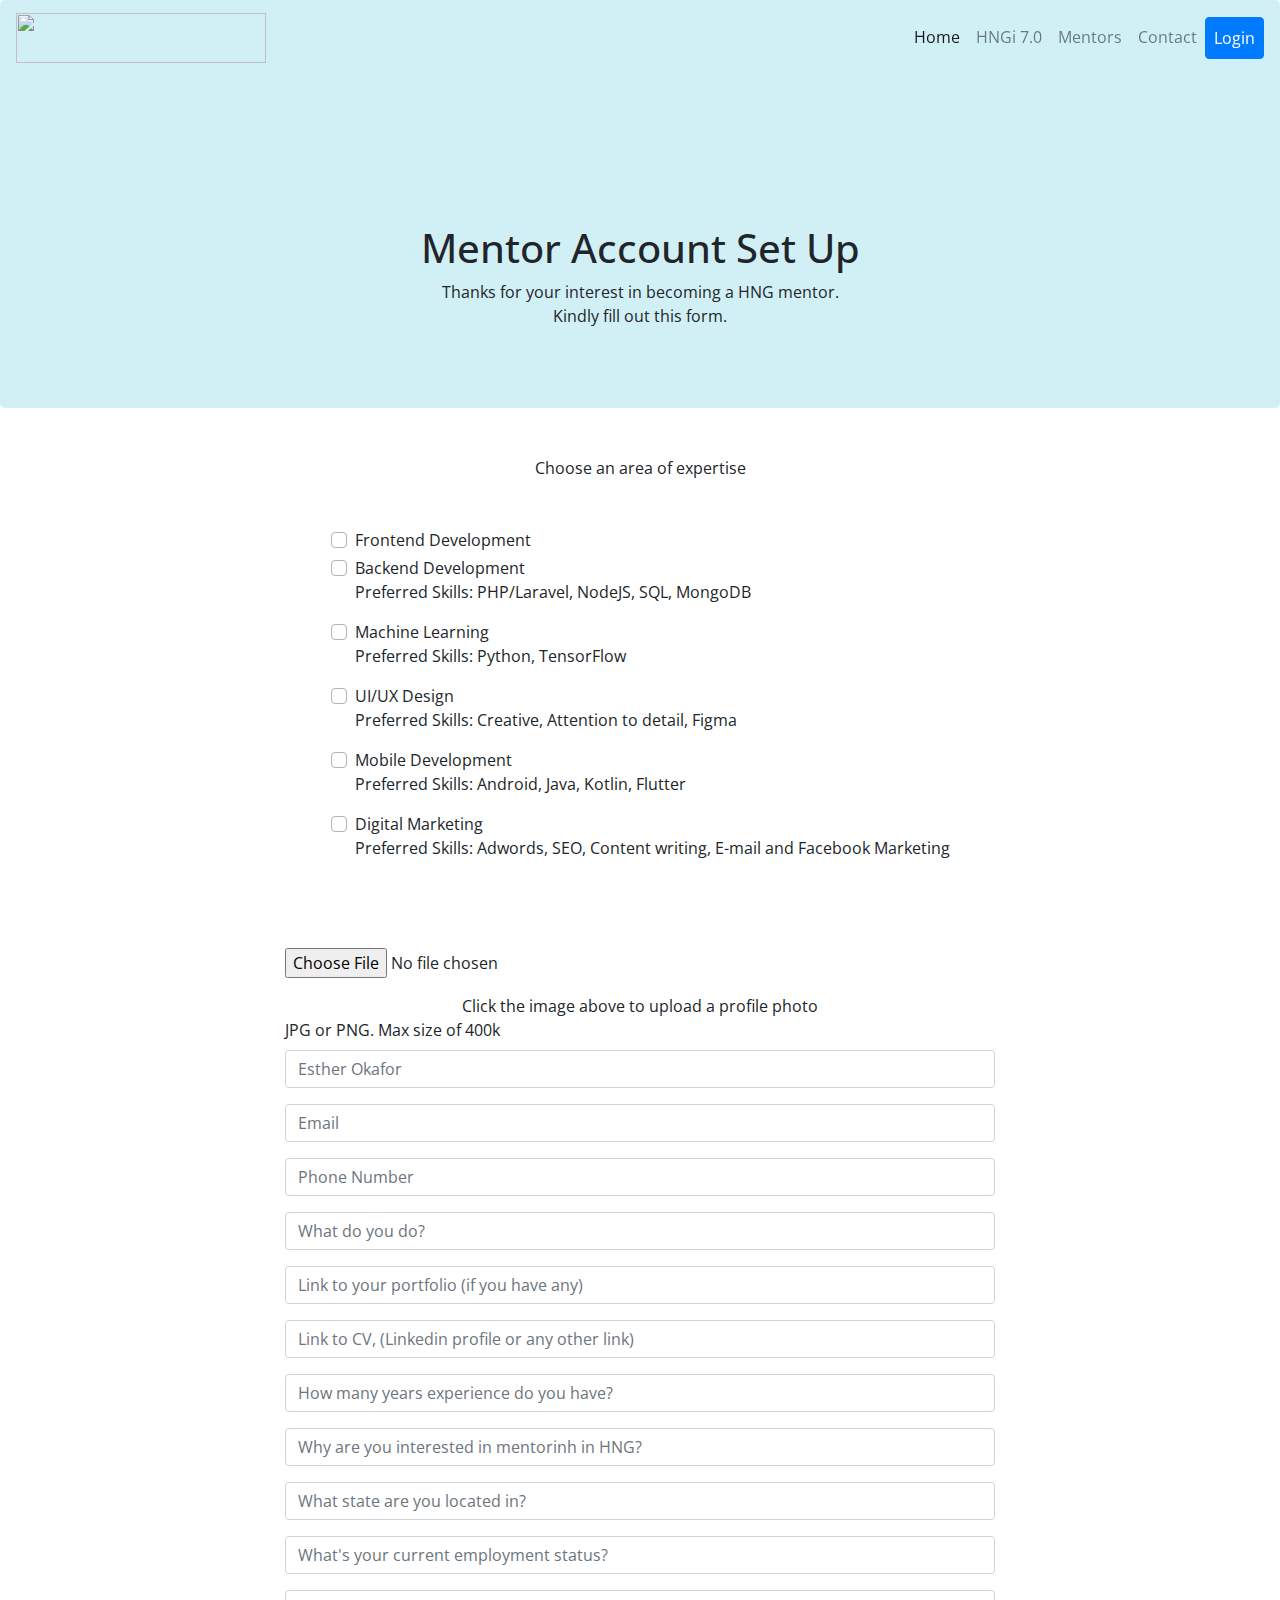
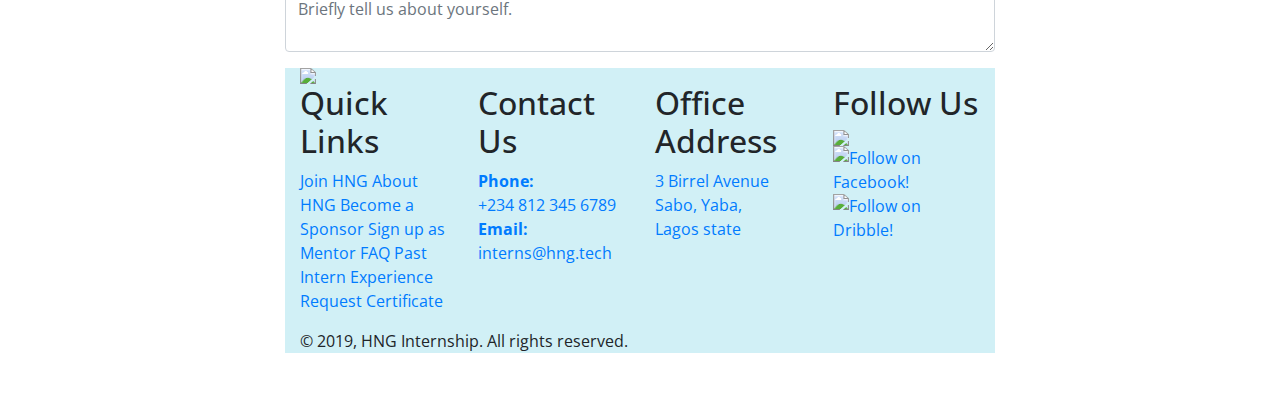
==== index.html @ 0e86c22f "Rename JoinHNG.html to index.html" ====
<DOCTYPE html>
    <html>

    <head>
        <title>Learning Html</title>
        <meta charset="UTF-8">
        <meta name="description" content="my first html page">
        <meta name="viewport" content="width=device-width, initial-scale=1.0">
        <link rel="stylesheet" href="style.css">
        <link href="https://fonts.googleapis.com/icon?family=Material+Icons" rel="stylesheet">
        <link rel="stylesheet" href="https://stackpath.bootstrapcdn.com/bootstrap/4.3.1/css/bootstrap.min.css"
            integrity="sha384-ggOyR0iXCbMQv3Xipma34MD+dH/1fQ784/j6cY/iJTQUOhcWr7x9JvoRxT2MZw1T" crossorigin="anonymous">
    </head>

    <body>
        <header id="header">
            <!-- Just an image -->
            <nav class="navbar navbar-expand-lg navbar-light fixed-top">
                <a class="navbar-brand" href="#">
                    <img src="https://res.cloudinary.com/phiileo/image/upload/v1571147073/brand-logo_tx0mdt.png"
                        width="250" height="50" alt="">
                </a>
                <button class="navbar-toggler" type="button" data-toggle="collapse"
                    data-target="#navbarSupportedContent" aria-controls="navbarSupportedContent" aria-expanded="false"
                    aria-label="Toggle navigation">
                    <span class="navbar-toggler-icon"></span>
                </button>

                <div class="collapse navbar-collapse" id="navbarSupportedContent">
                    <ul class="navbar-nav ml-auto">
                        <li class="nav-item active">
                            <a class="nav-link" href="#">Home <span class="sr-only">(current)</span></a>
                        </li>
                        <li class="nav-item">
                            <a class="nav-link" href="#">HNGi 7.0</a>
                        </li>
                        <li class="nav-item">
                            <a class="nav-link" href="#">Mentors</a>
                        </li>
                        <li class="nav-item">
                            <a class="nav-link" href="#">Contact</a>
                        </li>
                        <li class="nav-item">
                            <a class="nav-link btn btn-primary text-white" href="#">Login</a>
                        </li>
                    </ul>
                </div>
            </nav>
        </header>
        <!--End of haeder-->
        <div class="jumbotron">
            <div class="text-center pt-4">
                <h1 class="mentor">Mentor Account Set Up</h1>
                <p class="gratitude">Thanks for your interest in becoming a HNG mentor.<br> Kindly fill out this form.
                </p>
            </div>
        </div>
        <!--Form1-->

        <div class="container mt-5">
            <div class="container-fluid">
                <div class="row">
                    <p class=" col-12 text-center area mb-5">Choose an area of expertise</p>
                    <div id="wrap" class="text-justify  mb-3 wrap mx-auto">
                        <!--Form control-->
                        <div class="checkboxes">
                            <div class="custom-control custom-checkbox mb-1">
                                <input id="check1" type="checkbox" name="area_of_expertise[]"
                                    class="checkbox mr-1 custom-control-input" value="Frontend">
                                <label class="accordion-label custom-control-label pr-2" for="check1">Frontend
                                    Development</label>

                                <a data-toggle="collapse" href="#collapseExample" role="button" aria-expanded="false"
                                    aria-controls="collapseExample">
                                </a>

                                <div class="collapse" id="collapseExample">
                                    <p><span>Preferred Skills: </span> HTML, CSS, JavaScript, Bootstrap, JQuery</p>
                                </div>
                            </div>
                            <div class="custom-control custom-checkbox mb-1">
                                <input id="check2" name="area_of_expertise[]" type="checkbox"
                                    class="checkbox mr-1 custom-control-input" value="Backend">
                                <label class="accordion-label custom-control-label" for="check2">Backend
                                    Development</label>
                                <i class="fa fa-angle-down fa-icon" aria-hidden="true"></i>
                                <div class="accordion-content">
                                    <p><span>Preferred Skills: </span>PHP/Laravel, NodeJS, SQL, MongoDB</p>
                                </div>
                            </div>
                            <div class="custom-control custom-checkbox mb-1">
                                <input id="check3" name="area_of_expertise[]" type="checkbox"
                                    class="checkbox mr-1 custom-control-input" value="Machine-learning">
                                <label class="accordion-label custom-control-label" for="check3">Machine
                                    Learning</label>
                                <i class="fa fa-angle-down fa-icon" aria-hidden="true"></i>
                                <div class="accordion-content">
                                    <p><span>Preferred Skills: </span>Python, TensorFlow</p>
                                </div>
                            </div>
                            <div class="custom-control custom-checkbox mb-1">
                                <input id="check4" name="area_of_expertise[]" type="checkbox"
                                    class="checkbox mr-1 custom-control-input" value="UI/UX-Design">
                                <label class="accordion-label custom-control-label" for="check4">UI/UX Design</label>
                                <i class="fa fa-angle-down fa-icon" aria-hidden="true"></i>
                                <div class="accordion-content">
                                    <p><span>Preferred Skills: </span>Creative, Attention to detail, Figma</p>
                                </div>
                            </div>
                            <div class="custom-control custom-checkbox mb-1">
                                <input id="check5" name="area_of_expertise[]" type="checkbox"
                                    class="checkbox mr-1 custom-control-input" value="Mobile-Development">
                                <label class="accordion-label custom-control-label" for="check5">Mobile
                                    Development</label>
                                <i class="fa fa-angle-down fa-icon" aria-hidden="true"></i>
                                <div class="accordion-content">
                                    <p><span>Preferred Skills: </span>Android, Java, Kotlin, Flutter</p>
                                </div>
                            </div>
                            <div class="custom-control custom-checkbox mb-1">
                                <input id="check6" name="area_of_expertise[]" type="checkbox"
                                    class="checkbox mr-1 custom-control-input" value="Digital-marketing">
                                <label class="accordion-label custom-control-label" for="check6">Digital
                                    Marketing</label>
                                <i class="fa fa-angle-down fa-icon" aria-hidden="true"></i>
                                <div class="accordion-content">
                                    <p><span>Preferred Skills: </span> Adwords, SEO, Content writing, E-mail and
                                        Facebook Marketing </p>
                                </div>
                            </div>
                        </div>
                    </div>
                </div>

                <!--Form2-->
                <div class="row d-flex mt-5 mb-5" id="form-contner">
                    <div class="col-lg-8 m-auto">
                        <div class="second">

                            <div class="image-upload form-group">
                                <label for="file-input">
                                    <div class="circle"><i class="fas fa-camera"></i></div>
                                </label>
                                <input id="file-input" class="form-control-file" type="file"/ name="image">
                            </div>
                            <div class="click text-center">Click the image above to upload a profile photo</div>
                            <div class="jpg">JPG or PNG. Max size of 400k</div>



                        </div>
                        <div class="form">
                            <div class="form-group">
                                <label for=""></label>
                                <input type="text" name="username" class="form-control" placeholder="Esther Okafor"
                                    required>
                            </div>
                            <div class="form-group">
                                <input type="Email" name="email address" Placeholder="Email" class="form-control"
                                    required>
                            </div>
                            <div class="form-group">
                                <input type="#" name="phonenumber" placeholder="Phone Number" class="form-control"
                                    required>
                            </div>
                            <div class="form-group">
                                <input type="text" placeholder="What do you do?" class="form-control" required>
                            </div>
                            <div class="form-group">
                                <input type="url" placeholder="Link to your portfolio (if you have any)"
                                    class="form-control" required>
                            </div>
                            <div class="form-group">
                                <input type="url" placeholder="Link to CV, (Linkedin profile or any other link)"
                                    class="form-control" required>
                            </div>
                            <div class="form-group">
                                <input type="text" placeholder="How many years experience do you have?"
                                    class="form-control" required>
                            </div>
                            <div class="form-group">
                                <input type="text" placeholder="Why are you interested in mentorinh in HNG?"
                                    class="form-control" required>
                            </div>
                            <div class="form-group">
                                <input type="text" placeholder="What state are you located in?" class="form-control"
                                    required>
                            </div>
                            <div class="form-group">
                                <input type="text" placeholder="What's your current employment status?"
                                    class="form-control" required>
                            </div>
                            <div class="form-group">
                                <textarea type="text" placeholder="Briefly tell us about yourself." class="form-control"
                                    required></textarea>
                            </div>
                        </div>

                        <!--The footer-->
                        <footer id="footer">
                            <div class="container">

                                <img id="footer-logo"
                                    src="https://res.cloudinary.com/phiileo/image/upload/v1571147073/brand-logo_tx0mdt.png">

                                <nav class="footer-nav">
                                    <div class="row">
                                        <div class="col-md-3 pb-3">
                                            <h2 class="skyblue-text">Quick Links</h2>
                                            <div id="link-list">
                                                <a href="join-intern.php" class="skyblue-text">Join HNG</a>
                                                <a href="index.php" class="skyblue-text">About HNG</a>
                                                <a href="donate.php" class="skyblue-text">Become a Sponsor</a>
                                                <a href="MentorSetUpPage2.php" class="skyblue-text">Sign up as
                                                    Mentor</a>
                                                <a href="faq.php" class="skyblue-text">FAQ</a>
                                                <a href="intern-experience.php" class="skyblue-text">Past Intern
                                                    Experience</a>
                                                <a href="request_certificate.php">Request Certificate</a>

                                            </div>
                                        </div>
                                        <div class="col-md-3 pb-3 footer-section">
                                            <h2 class="skyblue-text">Contact Us</h2>
                                            <div>
                                                <a href="tel:+2348123456789">
                                                    <strong>
                                                        Phone: <br />
                                                    </strong>
                                                    +234 812 345 6789
                                                </a>
                                                <br />
                                                <a href="mailto:interns@hng.tech">
                                                    <strong>
                                                        Email: <br />
                                                    </strong>
                                                    interns@hng.tech
                                                </a>
                                            </div>
                                        </div>
                                        <div class="col-md-3 pb-3 footer-section">
                                            <h2 class="skyblue-text">Office Address</h2>
                                            <p id="address">
                                                <a
                                                    href="https://www.google.com/maps/place/Hotels.ng/@6.5091808,3.3795046,17z/data=!4m13!1m7!3m6!1s0x103b8cf61c9c63c5:0xb2ef3a96e7eb315e!2s3+Birrel+Ave,+Yaba+100001,+Lagos!3b1!8m2!3d6.5091808!4d3.3795046!3m4!1s0x103b8c58aa4e0931:0x9ddabc4518c15d14!8m2!3d6.5091808!4d3.3795046">3
                                                    Birrel Avenue <br /> Sabo, Yaba, <br /> Lagos state</a> <br>


                                            </p>
                                        </div>
                                        <div class="col-md-3 pb-3">
                                            <h2 class="skyblue-text">Follow Us</h2>
                                            <div id="socials">
                                                <a href="https://twitter.com/hnginternship"
                                                    title="Follow on Twitter!"><img
                                                        src="https://res.cloudinary.com/jaycodist/image/upload/v1570722900/twitter-logo_m1mgzi.svg"></a>
                                                <a href="https://www.facebook.com/HNG-Internship-115577009820117/"><img
                                                        title="Follow on Facebook!"
                                                        src="https://res.cloudinary.com/jaycodist/image/upload/v1570722900/facebook-logo_bw1hal.svg"></a>
                                                <a href="https://dribble.com"><img title="Follow on Dribble!"
                                                        src="https://res.cloudinary.com/jaycodist/image/upload/v1570722900/dribble-logo_w4vwuz.svg"></a>
                                            </div>

                                        </div>
                                    </div>
                                </nav>
                                <p class="copyright">&copy; 2019, HNG Internship. All rights reserved.</p>
                            </div>
                        </footer>
                        <script src="https://code.jquery.com/jquery-3.3.1.slim.min.js"
                            integrity="sha384-q8i/X+965DzO0rT7abK41JStQIAqVgRVzpbzo5smXKp4YfRvH+8abtTE1Pi6jizo"
                            crossorigin="anonymous"></script>
                        <script src="https://cdnjs.cloudflare.com/ajax/libs/popper.js/1.14.7/umd/popper.min.js"
                            integrity="sha384-UO2eT0CpHqdSJQ6hJty5KVphtPhzWj9WO1clHTMGa3JDZwrnQq4sF86dIHNDz0W1"
                            crossorigin="anonymous"></script>
                        <script src="https://stackpath.bootstrapcdn.com/bootstrap/4.3.1/js/bootstrap.min.js"
                            integrity="sha384-JjSmVgyd0p3pXB1rRibZUAYoIIy6OrQ6VrjIEaFf/nJGzIxFDsf4x0xIM+B07jRM"
                            crossorigin="anonymous"></script>
    </body>

    </html>
---- style.css ----
@import url('https://fonts.googleapis.com/css?family=Open+Sans:400,700,800&display=swap');

* {
  margin: 0;
  padding: 0;
  box-sizing: border-box;
  font-family: "Open Sans", segoe UI, sans-serif !important;
}

.jumbotron, footer {
  background: #d1f0f6 !important;
}

.jumbotron .text-center {
  padding-top: 10rem !important;
}
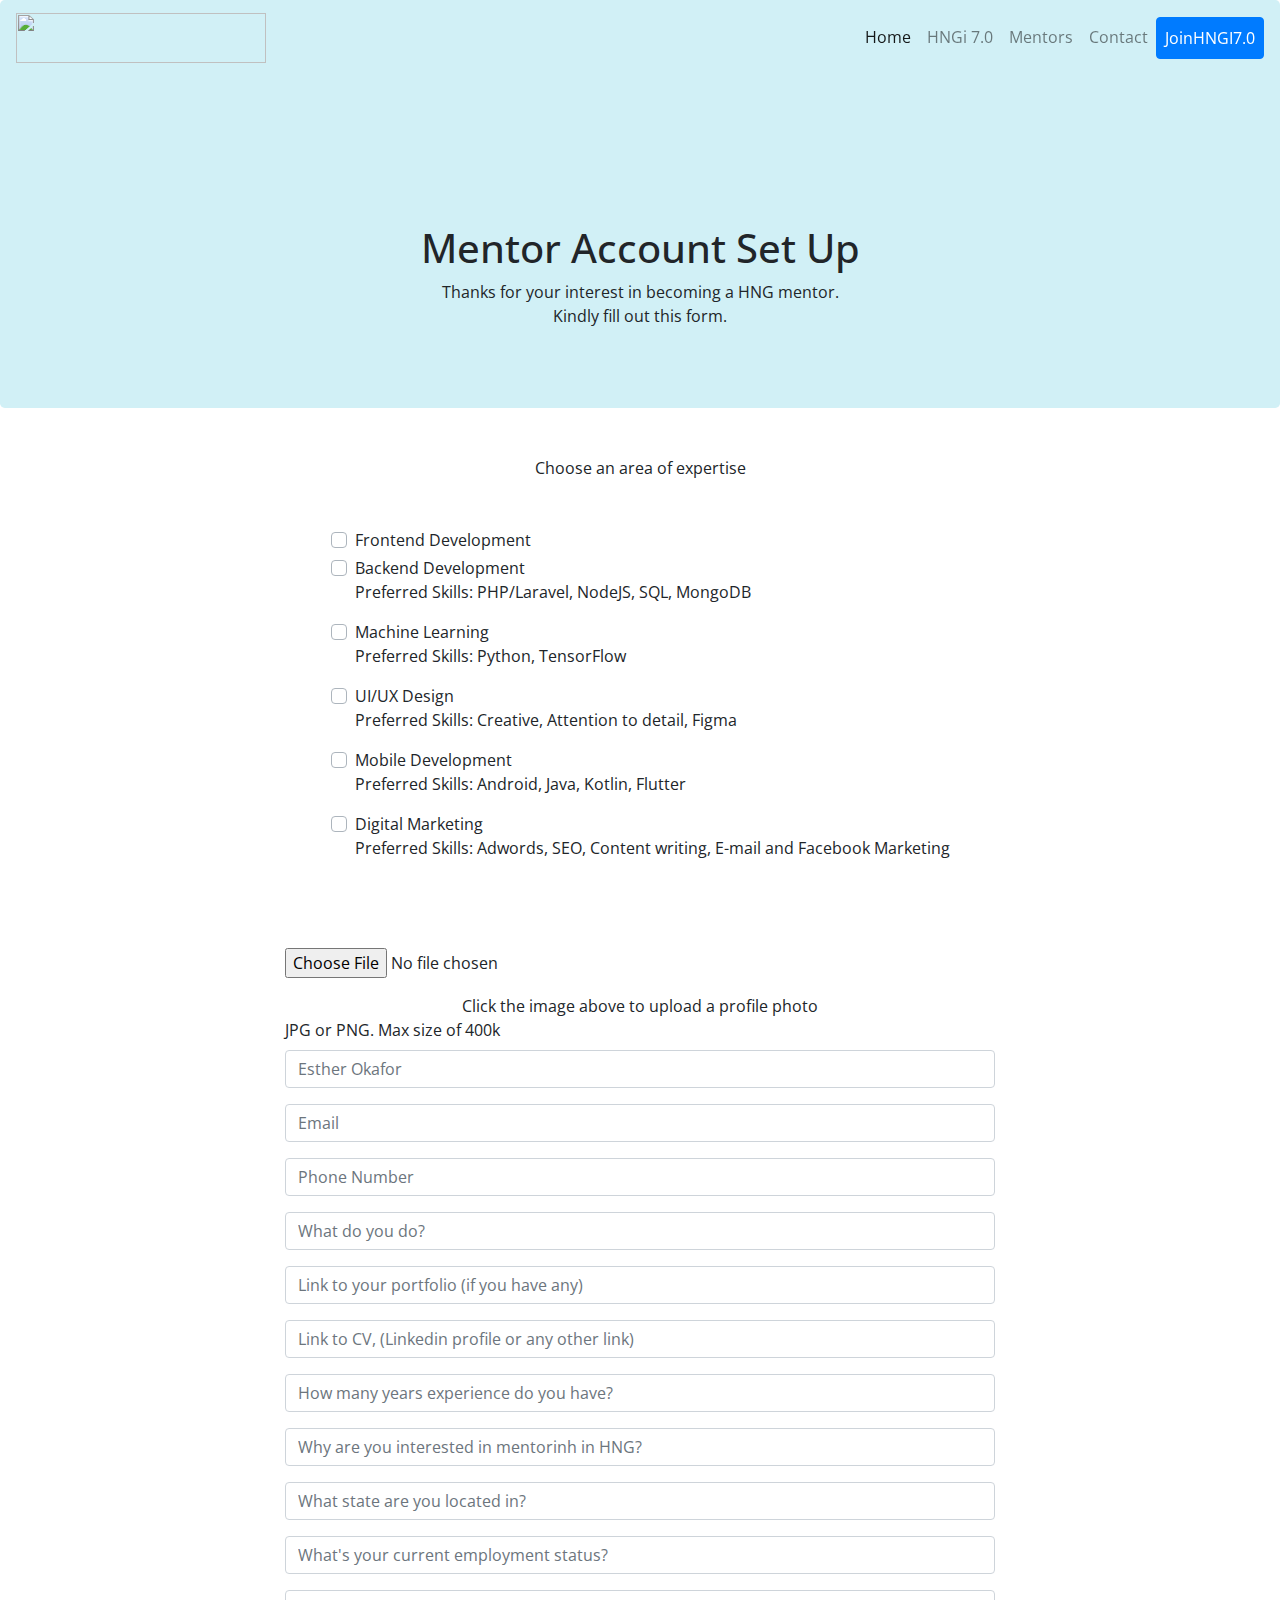
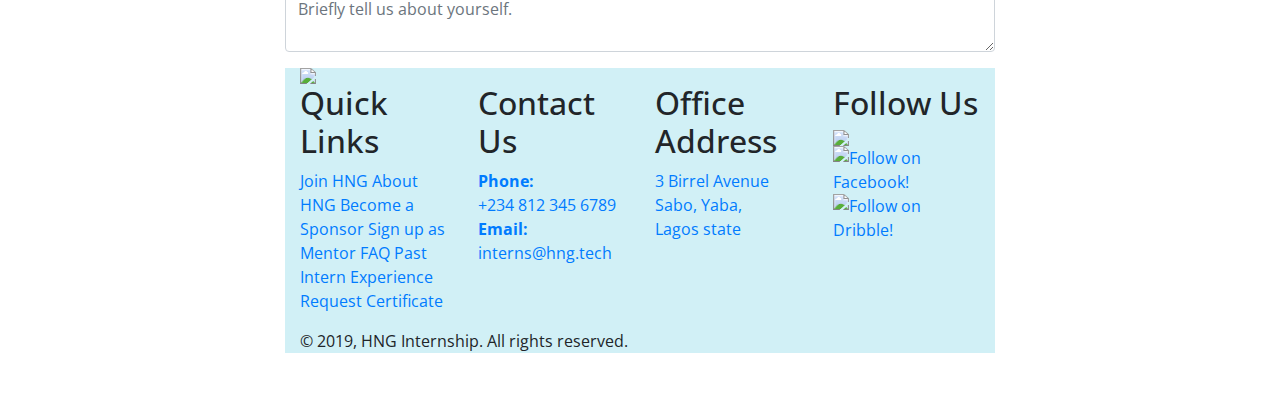
==== commit 9f65fe80: "Update index.html" ====
--- a/index.html
+++ b/index.html
@@ -41,7 +41,7 @@
                             <a class="nav-link" href="#">Contact</a>
                         </li>
                         <li class="nav-item">
-                            <a class="nav-link btn btn-primary text-white" href="#">Login</a>
+                            <a class="nav-link btn btn-primary text-white" href="#">JoinHNGI7.0</a>
                         </li>
                     </ul>
                 </div>
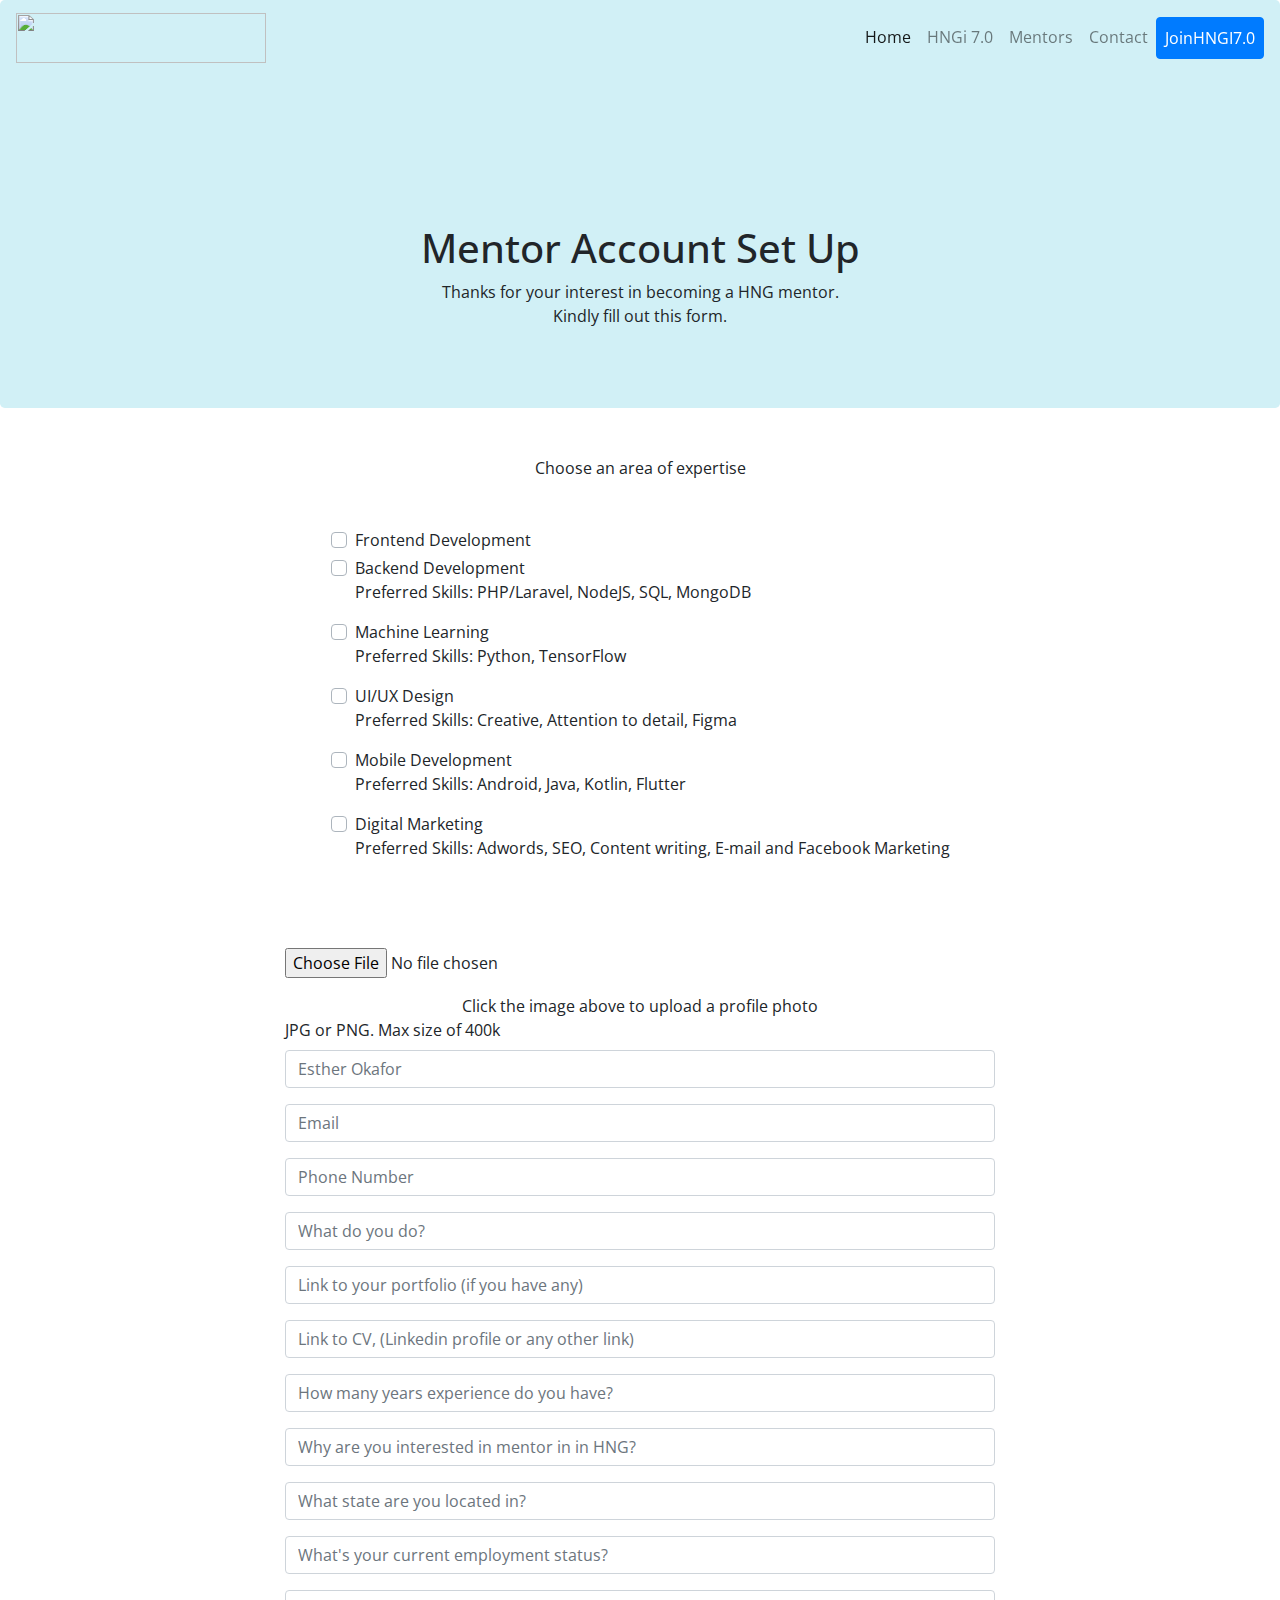
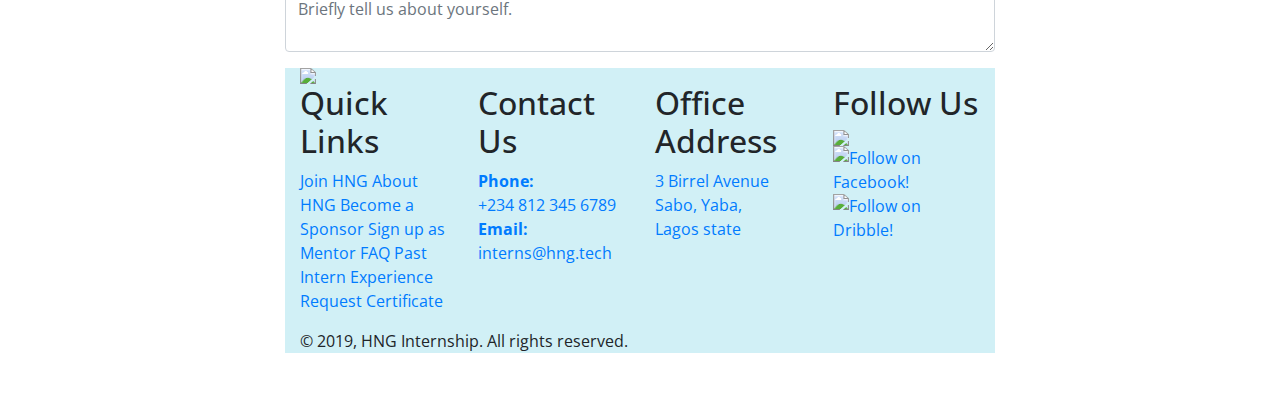
==== commit fbf853cc: "Update index.html" ====
--- a/index.html
+++ b/index.html
@@ -179,7 +179,7 @@
                                     class="form-control" required>
                             </div>
                             <div class="form-group">
-                                <input type="text" placeholder="Why are you interested in mentorinh in HNG?"
+                                <input type="text" placeholder="Why are you interested in mentor in in HNG?"
                                     class="form-control" required>
                             </div>
                             <div class="form-group">
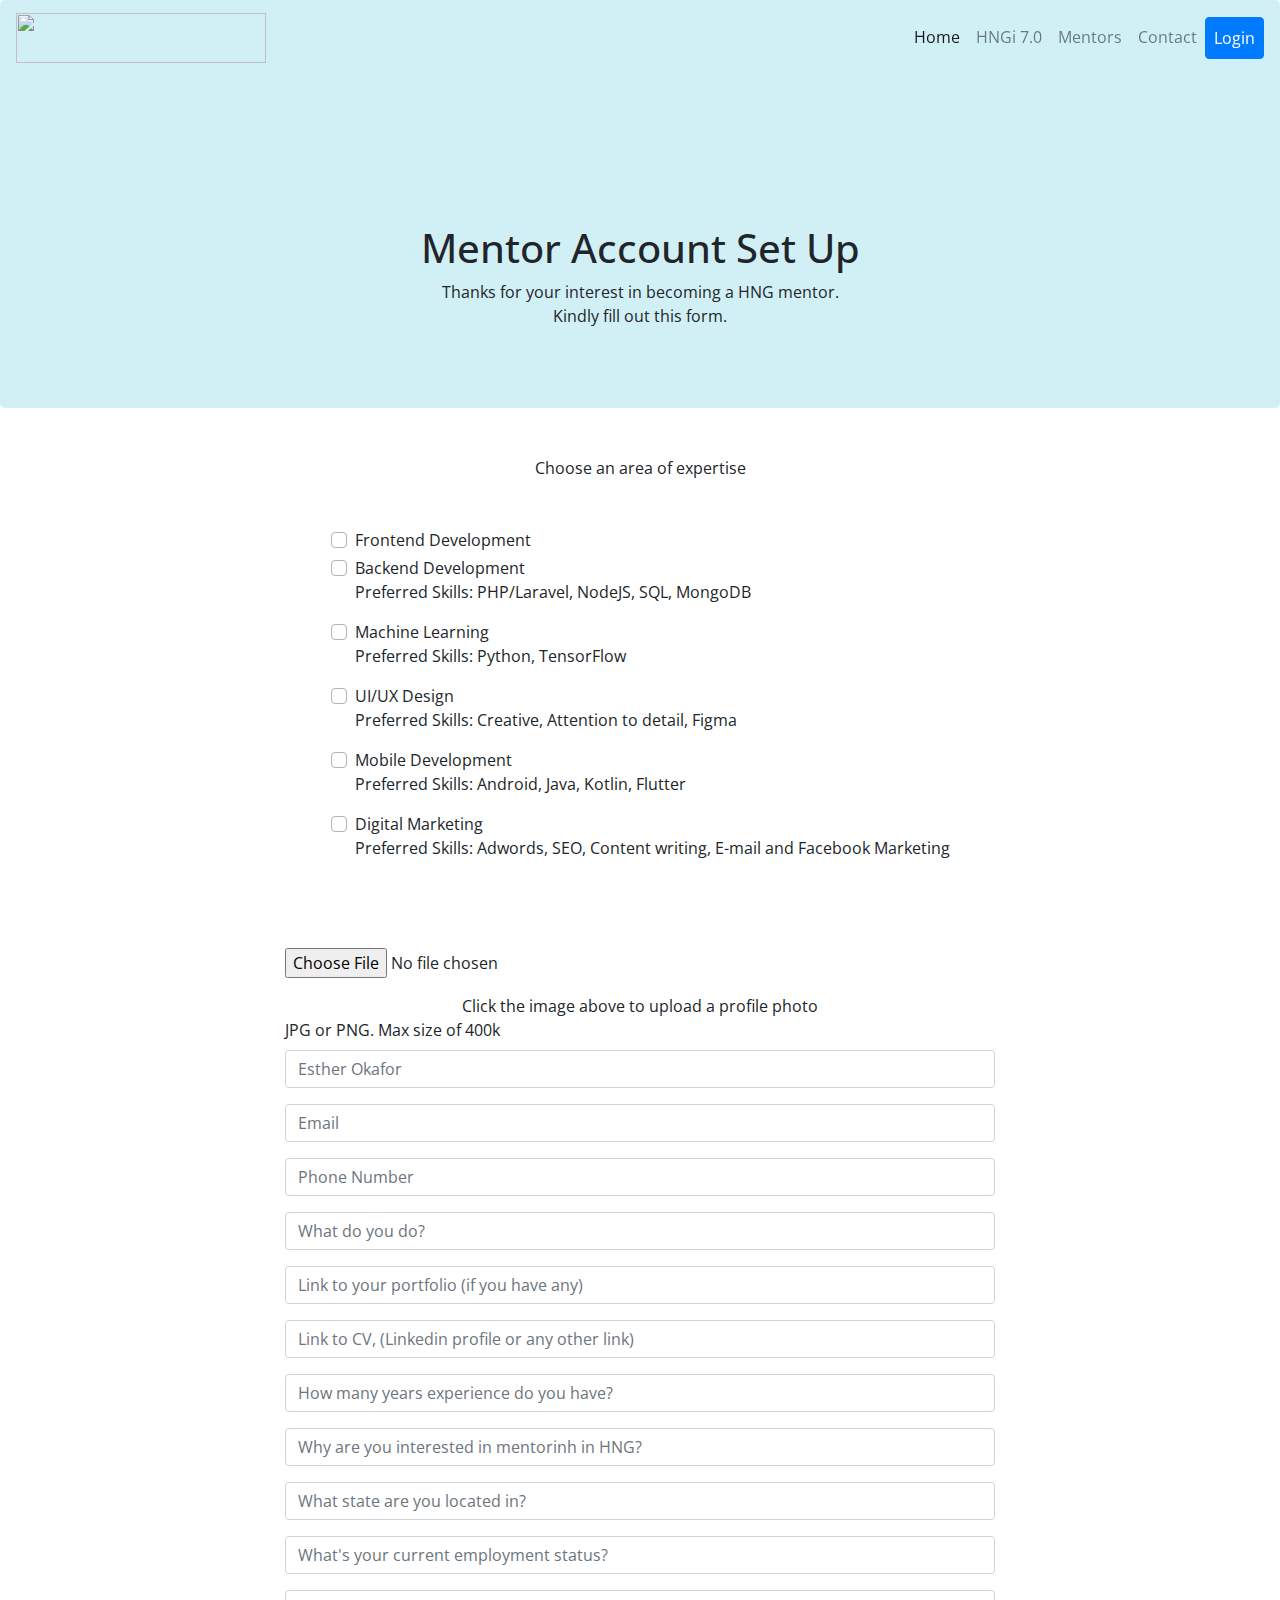
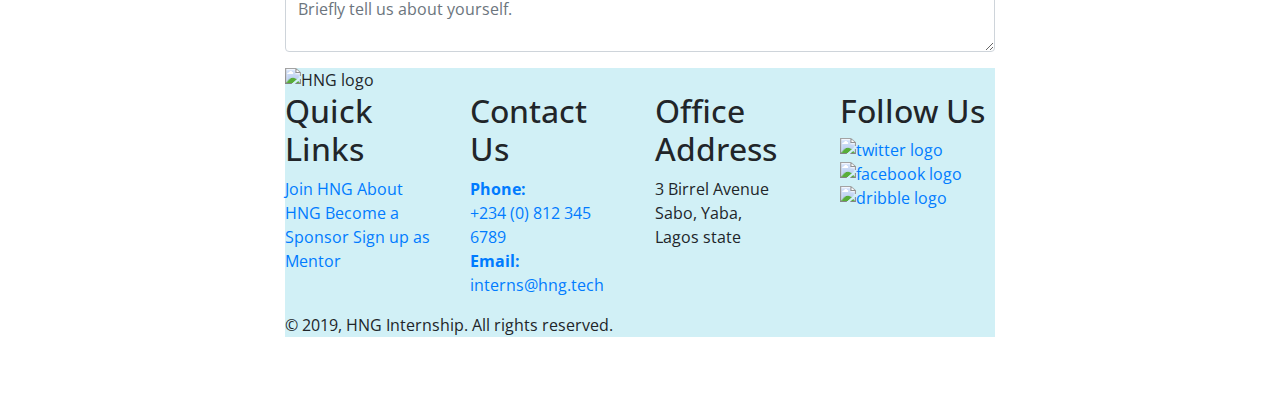
==== commit 0a789e22: "Update index.html" ====
--- a/index.html
+++ b/index.html
@@ -41,7 +41,7 @@
                             <a class="nav-link" href="#">Contact</a>
                         </li>
                         <li class="nav-item">
-                            <a class="nav-link btn btn-primary text-white" href="#">JoinHNGI7.0</a>
+                            <a class="nav-link btn btn-primary text-white" href="#">Login</a>
                         </li>
                     </ul>
                 </div>
@@ -179,7 +179,7 @@
                                     class="form-control" required>
                             </div>
                             <div class="form-group">
-                                <input type="text" placeholder="Why are you interested in mentor in in HNG?"
+                                <input type="text" placeholder="Why are you interested in mentorinh in HNG?"
                                     class="form-control" required>
                             </div>
                             <div class="form-group">
@@ -198,76 +198,50 @@
 
                         <!--The footer-->
                         <footer id="footer">
-                            <div class="container">
-
-                                <img id="footer-logo"
-                                    src="https://res.cloudinary.com/phiileo/image/upload/v1571147073/brand-logo_tx0mdt.png">
-
-                                <nav class="footer-nav">
-                                    <div class="row">
-                                        <div class="col-md-3 pb-3">
-                                            <h2 class="skyblue-text">Quick Links</h2>
-                                            <div id="link-list">
-                                                <a href="join-intern.php" class="skyblue-text">Join HNG</a>
-                                                <a href="index.php" class="skyblue-text">About HNG</a>
-                                                <a href="donate.php" class="skyblue-text">Become a Sponsor</a>
-                                                <a href="MentorSetUpPage2.php" class="skyblue-text">Sign up as
-                                                    Mentor</a>
-                                                <a href="faq.php" class="skyblue-text">FAQ</a>
-                                                <a href="intern-experience.php" class="skyblue-text">Past Intern
-                                                    Experience</a>
-                                                <a href="request_certificate.php">Request Certificate</a>
-
-                                            </div>
+                            <img id="footer_hng_img" src="https://res.cloudinary.com/drpk8jfdq/image/upload/v1572538757/logohng_hdyxnq.png" alt="HNG logo">
+                            <nav class="footer_nav_links">
+                                <div class="row">
+                                    <div class="col-md-3 pb-3">
+                                        <h2 class="">Quick Links</h2>
+                                        <div id="footer_links">
+                                            <a href="#">Join HNG</a>
+                                            <a href="#">About HNG</a>
+                                            <a href="#">Become a Sponsor</a>
+                                            <a href="#">Sign up as Mentor</a>
                                         </div>
-                                        <div class="col-md-3 pb-3 footer-section">
-                                            <h2 class="skyblue-text">Contact Us</h2>
-                                            <div>
-                                                <a href="tel:+2348123456789">
-                                                    <strong>
-                                                        Phone: <br />
-                                                    </strong>
-                                                    +234 812 345 6789
-                                                </a>
-                                                <br />
-                                                <a href="mailto:interns@hng.tech">
-                                                    <strong>
-                                                        Email: <br />
-                                                    </strong>
-                                                    interns@hng.tech
-                                                </a>
-                                            </div>
+                                    </div>
+                                    <div class="col-md-3 pb-3 footer_address">
+                                        <h2>Contact Us</h2>
+                                        <div>
+                                            <a href="tel:+2348123456789"><strong>Phone:<br /></strong>+234 (0) 812 345 6789</a>
+                                            <br />
+                                            <a href="mailto:interns@hng.tech"><strong>Email: <br /></strong>interns@hng.tech</a>
                                         </div>
-                                        <div class="col-md-3 pb-3 footer-section">
-                                            <h2 class="skyblue-text">Office Address</h2>
-                                            <p id="address">
-                                                <a
-                                                    href="https://www.google.com/maps/place/Hotels.ng/@6.5091808,3.3795046,17z/data=!4m13!1m7!3m6!1s0x103b8cf61c9c63c5:0xb2ef3a96e7eb315e!2s3+Birrel+Ave,+Yaba+100001,+Lagos!3b1!8m2!3d6.5091808!4d3.3795046!3m4!1s0x103b8c58aa4e0931:0x9ddabc4518c15d14!8m2!3d6.5091808!4d3.3795046">3
-                                                    Birrel Avenue <br /> Sabo, Yaba, <br /> Lagos state</a> <br>
-
-
-                                            </p>
+                                    </div>
+                                    <div class="col-md-3 pb-3 footer_address">
+                                        <h2>Office Address</h2>
+                                        <p>
+                                            3 Birrel Avenue <br /> Sabo, Yaba, <br /> Lagos state</a>                    
+                                        </p>
+                                    </div>
+                                    <div class="col-md-3 pb-3">
+                                        <h2>Follow Us</h2>
+                                        <div id="footer_social_media">
+                                            
+                                            <a href="https://twitter.com/hnginternship" title="Follow us on Twitter"><img
+                                                    src="https://res.cloudinary.com/drpk8jfdq/image/upload/v1572541271/twitter_ay0ikd.svg" alt="twitter logo"></a>
+                                            <a href="https://web.facebook.com/HNG-Internship-115577009820117/?_rdc=1&_rdr"><img title="Follow us on Facebook"
+                                                    src="https://res.cloudinary.com/drpk8jfdq/image/upload/v1572541271/facebook_gfh0dw.svg" alt="facebook logo"></a>
+                                            <a href="https://dribble.com"><img title="Follow us on Dribble"
+                                                    src="https://res.cloudinary.com/drpk8jfdq/image/upload/v1572541271/dribble_e9jisr.svg" alt="dribble logo"></a>
                                         </div>
-                                        <div class="col-md-3 pb-3">
-                                            <h2 class="skyblue-text">Follow Us</h2>
-                                            <div id="socials">
-                                                <a href="https://twitter.com/hnginternship"
-                                                    title="Follow on Twitter!"><img
-                                                        src="https://res.cloudinary.com/jaycodist/image/upload/v1570722900/twitter-logo_m1mgzi.svg"></a>
-                                                <a href="https://www.facebook.com/HNG-Internship-115577009820117/"><img
-                                                        title="Follow on Facebook!"
-                                                        src="https://res.cloudinary.com/jaycodist/image/upload/v1570722900/facebook-logo_bw1hal.svg"></a>
-                                                <a href="https://dribble.com"><img title="Follow on Dribble!"
-                                                        src="https://res.cloudinary.com/jaycodist/image/upload/v1570722900/dribble-logo_w4vwuz.svg"></a>
-                                            </div>
-
-                                        </div>
-                                    </div>
-                                </nav>
-                                <p class="copyright">&copy; 2019, HNG Internship. All rights reserved.</p>
-                            </div>
+                                        
+                                    </div>
+                                </div>
+                            </nav>
+                            <p id="copyright">&copy; 2019, HNG Internship. All rights reserved.</p>
                         </footer>
-                        <script src="https://code.jquery.com/jquery-3.3.1.slim.min.js"
+                                                <script src="https://code.jquery.com/jquery-3.3.1.slim.min.js"
                             integrity="sha384-q8i/X+965DzO0rT7abK41JStQIAqVgRVzpbzo5smXKp4YfRvH+8abtTE1Pi6jizo"
                             crossorigin="anonymous"></script>
                         <script src="https://cdnjs.cloudflare.com/ajax/libs/popper.js/1.14.7/umd/popper.min.js"
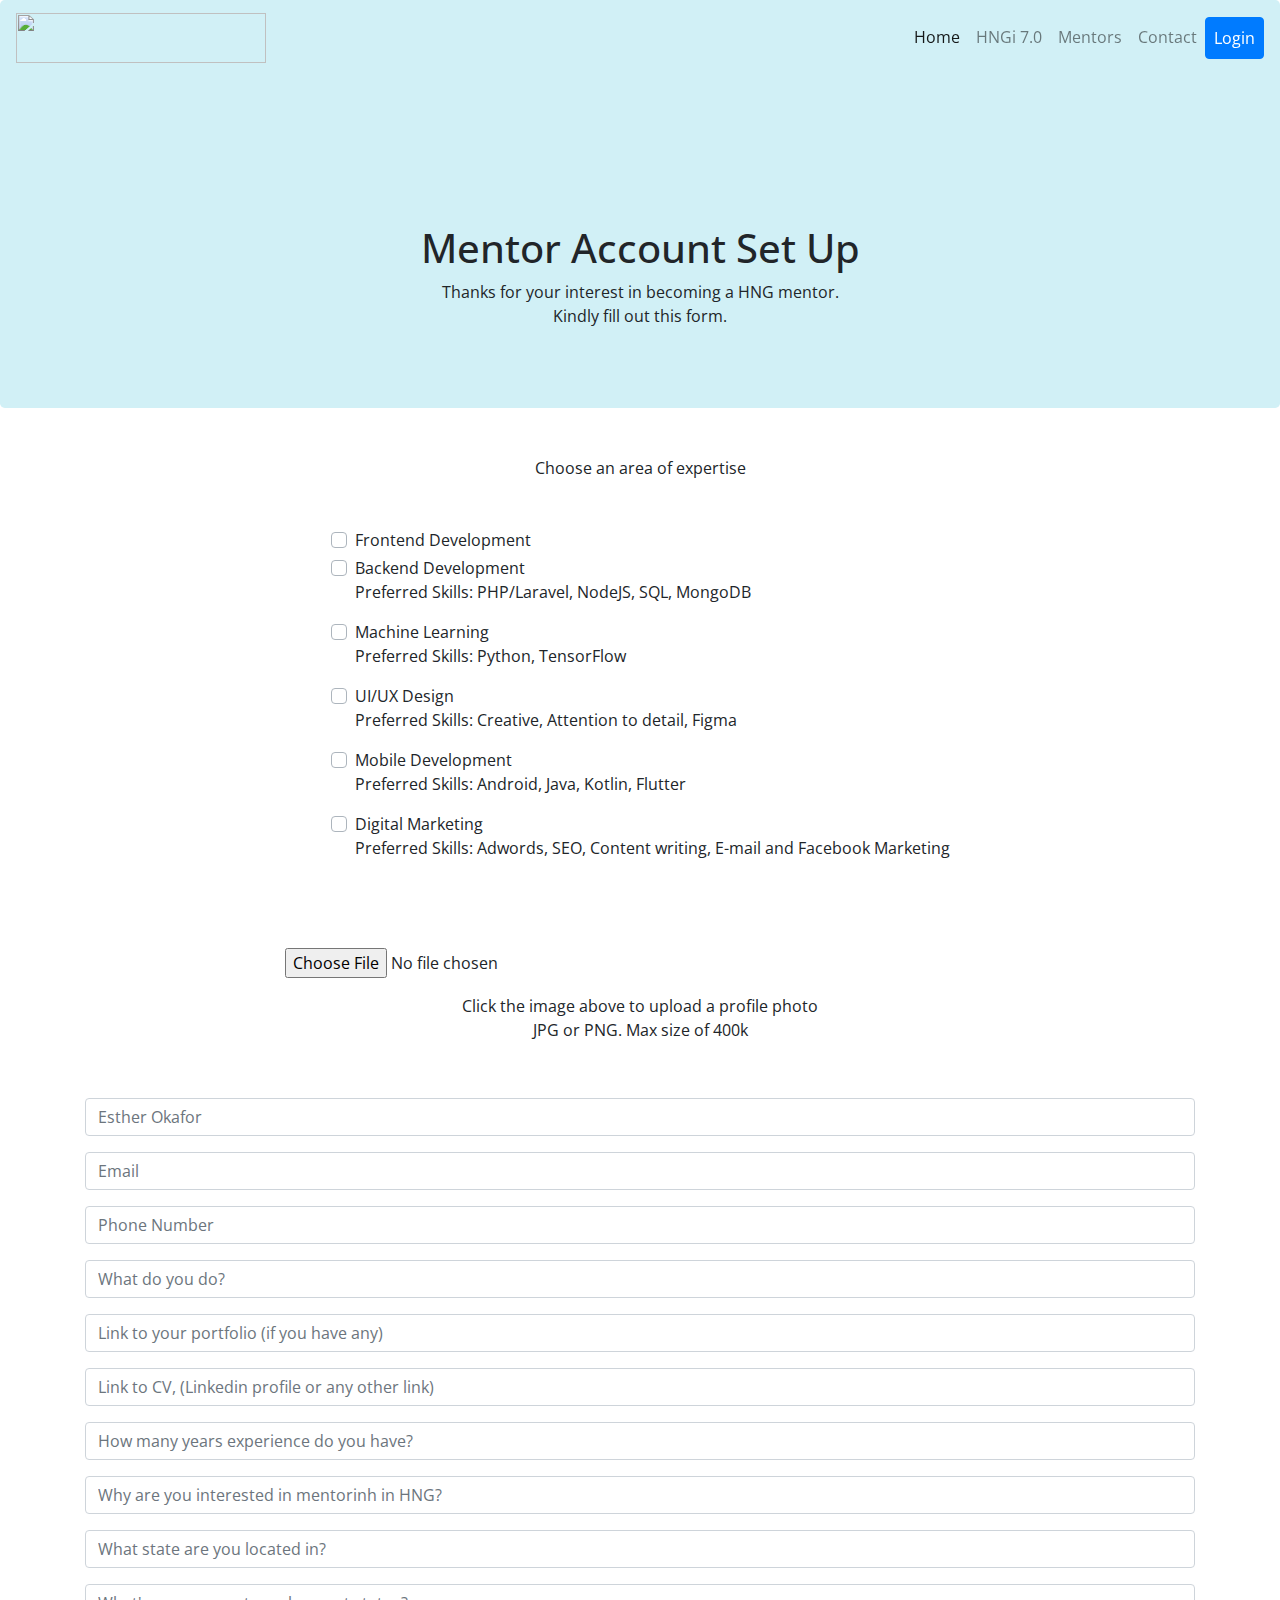
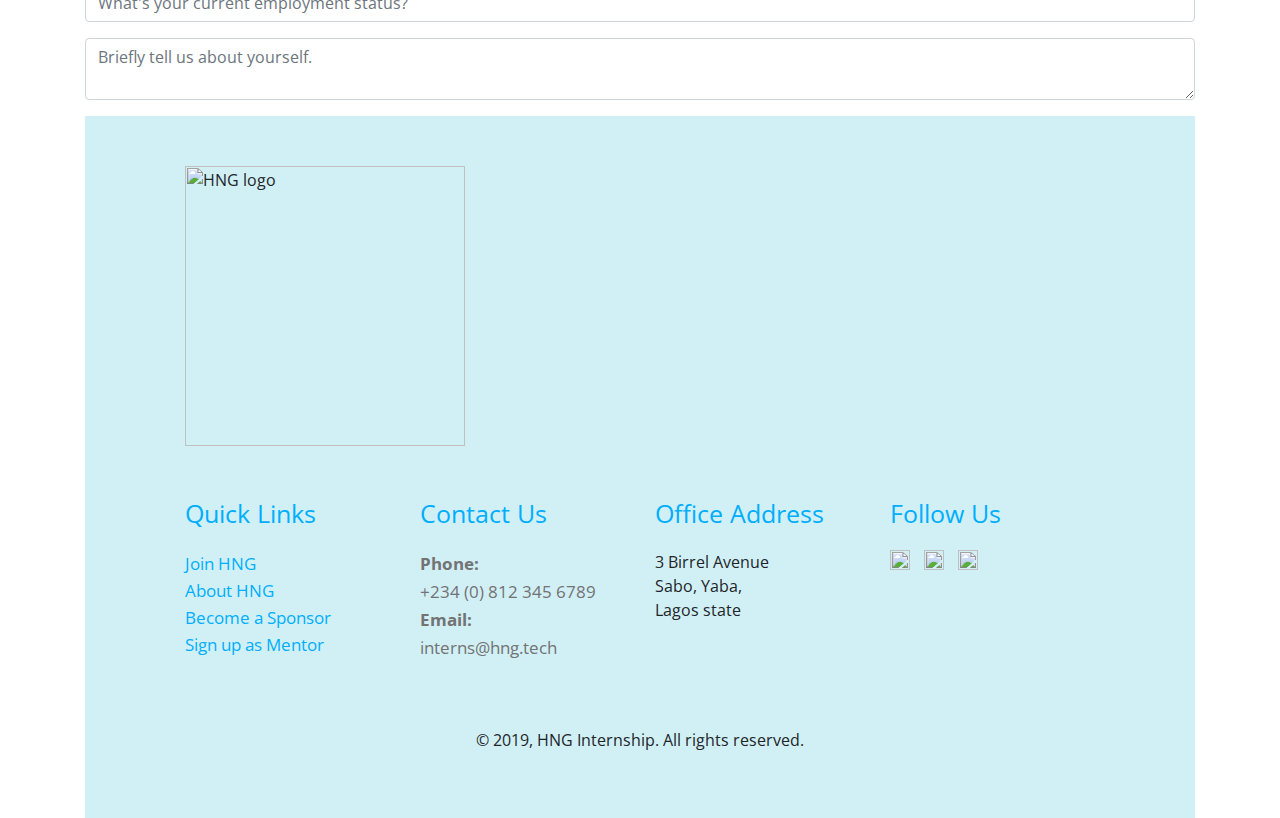
==== commit 22754a6e: "Update index.html" ====
--- a/index.html
+++ b/index.html
@@ -133,6 +133,7 @@
                 </div>
 
                 <!--Form2-->
+                <center>
                 <div class="row d-flex mt-5 mb-5" id="form-contner">
                     <div class="col-lg-8 m-auto">
                         <div class="second">
@@ -145,6 +146,8 @@
                             </div>
                             <div class="click text-center">Click the image above to upload a profile photo</div>
                             <div class="jpg">JPG or PNG. Max size of 400k</div>
+                            
+                            </center>
 
 
 
--- a/style.css
+++ b/style.css
@@ -13,4 +13,98 @@
 
 .jumbotron .text-center {
   padding-top: 10rem !important;
-}+}
+
+ /*FOOTER STYLING */
+ #footer {
+  background: #FAFAFA;
+  padding: 50px 100px;
+}
+#footer #footer_hng_img {
+  width: 280px;
+}
+
+.footer_nav_links {
+  margin-top: 50px;
+  margin-bottom: 50px;
+
+}
+
+.footer_nav_links h2 {
+  line-height: 34px;
+      font-family: Open Sans;
+      font-style: normal;
+      color: #00AEFF;
+      margin-bottom: 20px;
+      font-weight: 400;
+      font-size: 25px;
+  }
+
+  .footer_nav_links #footer_links a {
+    display: block;
+    line-height: 27px;
+    color: #00AEFF;
+      font-family: Open Sans;
+      font-style: normal;
+      font-weight: normal;
+      font-size: 17px;            
+  }
+
+  #footer .footer_address a {
+    line-height: 28px;        
+      color: #737373;
+      font-family: Open Sans;
+      font-style: normal;
+      font-weight: normal;
+      font-size: 17px;
+  }
+
+  #footer  #footer_social_media img {
+      width: 20px;
+      margin-right: 10px;
+      margin-bottom: 30px;
+  }
+
+  #copyright {
+      text-align: center;
+  }
+}
+
+
+
+@media screen and (max-width: 500px){
+  #footer {
+      padding: 50px 20px;
+  }
+}
+@media screen and (min-width:940px){
+  .container-fluid{
+      padding: 0 40px;
+  }
+  #header {
+      display: grid;
+      grid-template-columns: 3fr 9fr;
+  }
+  .nav_button {
+      display: none;
+  }
+
+  .main_menu {
+      display: block;
+      width: auto;
+      float: none;
+      text-align: right;
+  }
+
+  .main_menu .nav-link {
+      display: inline;
+      min-width: 150px;
+  }
+
+  .main_menu .nav-button-floated{
+      float: none;
+  }
+
+}
+
+
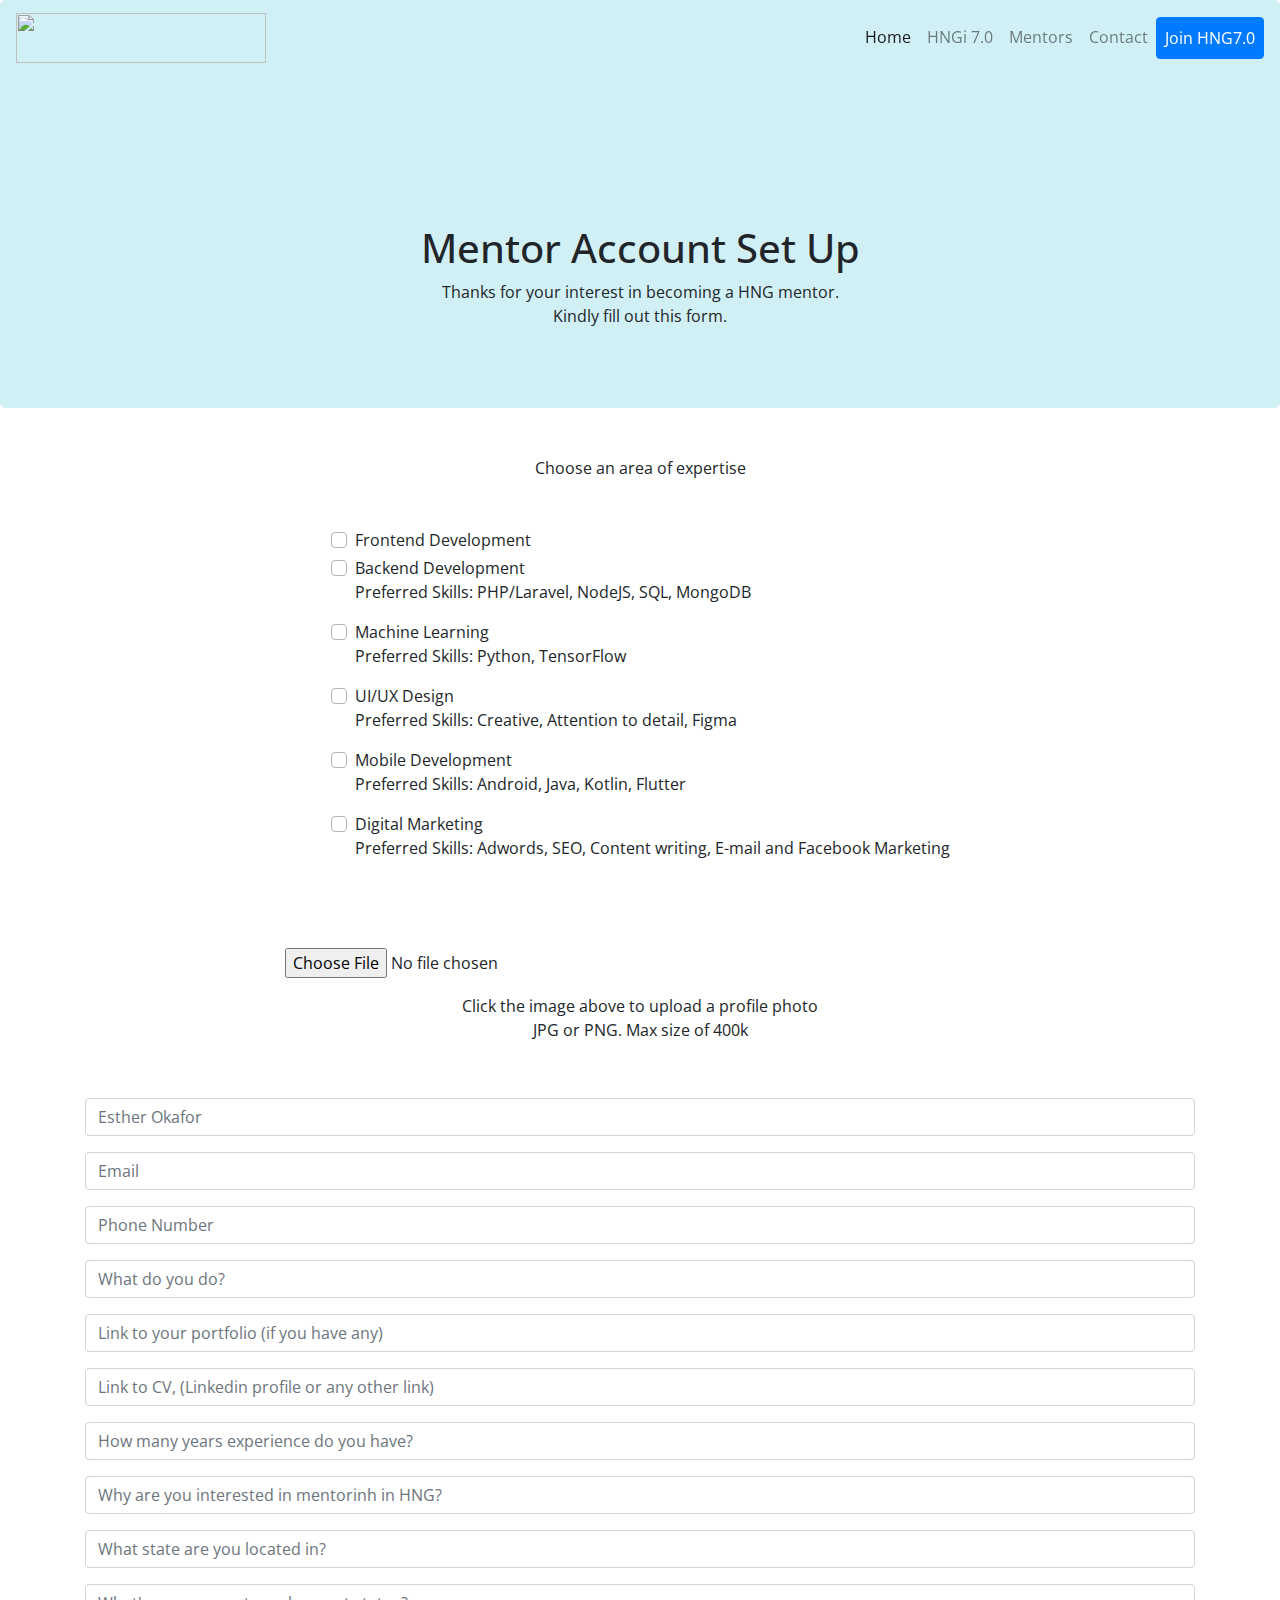
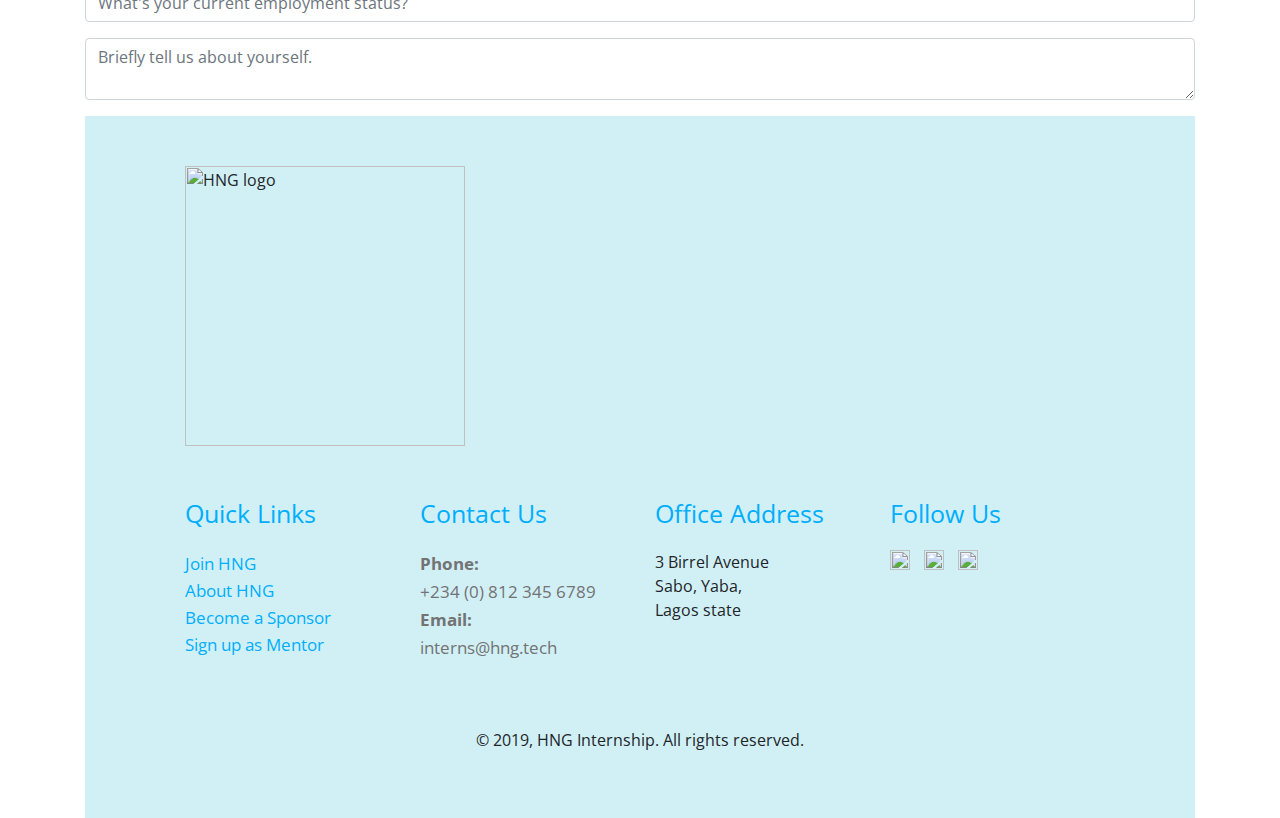
==== commit 89737b78: "Update index.html" ====
--- a/index.html
+++ b/index.html
@@ -41,7 +41,7 @@
                             <a class="nav-link" href="#">Contact</a>
                         </li>
                         <li class="nav-item">
-                            <a class="nav-link btn btn-primary text-white" href="#">Login</a>
+                            <a class="nav-link btn btn-primary text-white" href="#">Join HNG7.0</a>
                         </li>
                     </ul>
                 </div>
